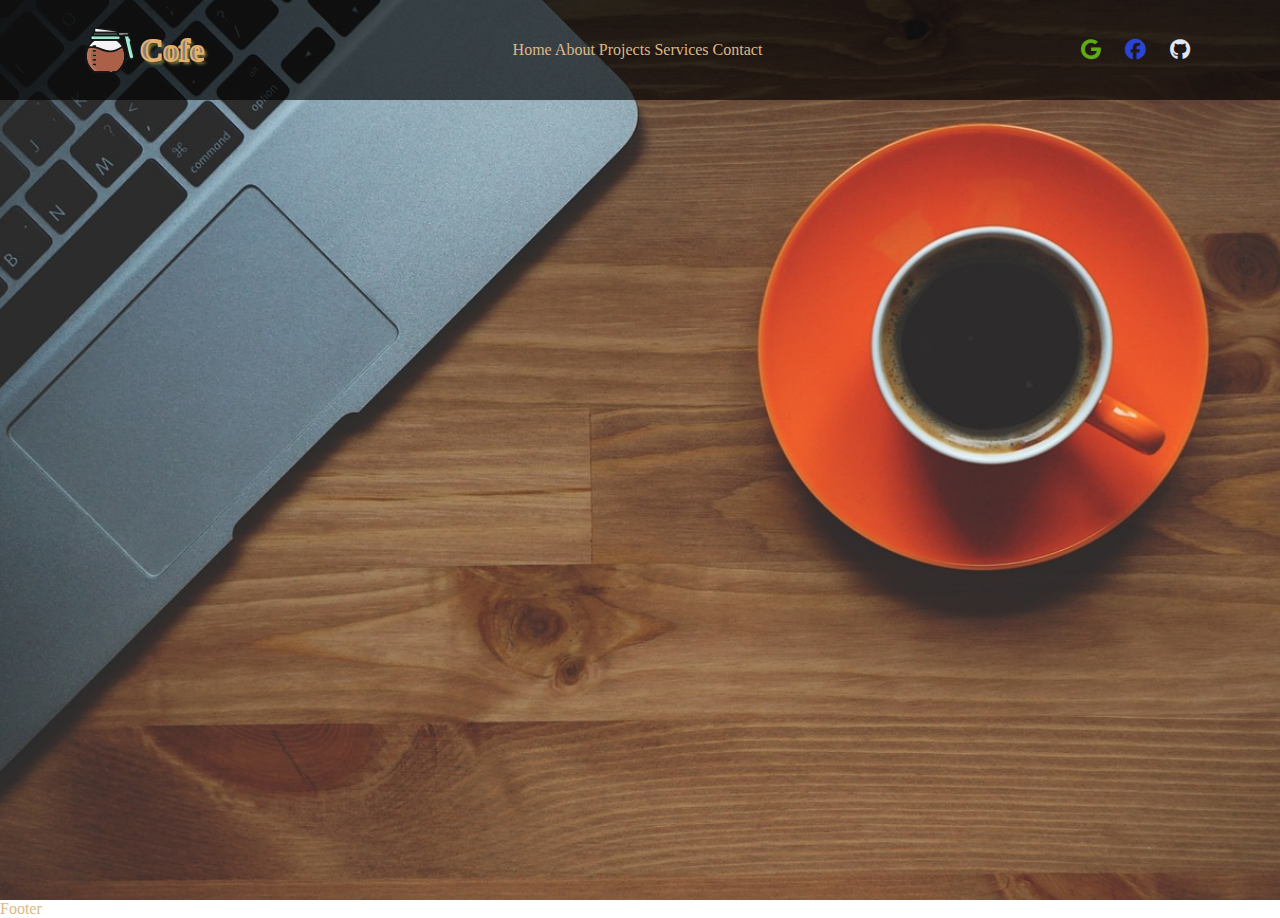
==== index.html @ fd7daa6b "crate navbar" ====
<!DOCTYPE html>
<html lang="en">

<head>
    <meta charset="UTF-8">
    <meta name="viewport" content="width=device-width, initial-scale=1.0">
    <title>Cofe</title>
    <link rel="shortcut icon" href="./img/favicon.ico" type="image/x-icon">
    <link rel="stylesheet" href="https://cdnjs.cloudflare.com/ajax/libs/font-awesome/6.5.1/css/all.min.css">
    <link rel="stylesheet" href="css/main.css">
</head>

<body>
    <header>
        <nav>
            <a href="" class="logo">
                <img src="./img/logo.svg" alt="logo" width="60">
                <span>Cofe</span>
            </a>
            <ul class="nav-links">
                <a href="">Home</a>
                <a href="">About</a>
                <a href="">Projects</a>
                <a href="">Services</a>
                <a href="">Contact</a>
            </ul>
            <ul class="social-links">
                <a href=""><i class="fa-brands fa-google fa-spin" style="color: #5eac11;"></i></a>
                <a href=""><i class="fa-brands fa-facebook fa-beat-fade" style="color: #2a44d4;"></i></a>
                <a href=""><i class="fa-brands fa-github fa-beat-fade" style="color: #e2e5f6;"></i></a>
            </ul>
        </nav>
        <div class="banner"></div>
    </header>
    <main>
        <section></section>
        <section></section>
        <section></section>
        <section></section>
    </main>
    <footer>
        <p>Footer</p>
    </footer>
    <script src="js/app.js"></script>
</body>

</html>
---- css/main.css ----
@import url("https://fonts.googleapis.com/css2?family=Lora&family=Nunito&display=swap");

* {
  min-width: 0;
  margin: 0;
  padding: 0;
  list-style: none;
  text-decoration: none;
  font-size: inherit;
  color: burlywood;
}
*,
*::before,
*::after {
  box-sizing: border-box;
}
img,
svg,
video {
  display: block;
  height: auto;
  max-width: 100%;
}
body {
  min-height: 100dvh;
}
h1,
h2,
h3,
h4,
h5,
h6 {
  text-wrap: balance;
}
p {
  text-wrap: pretty;
}
header {
  width: 100%;
  min-height: 100vh;
  background-image: url("../img/cup-of-coffee-1280537_1280.jpg");
  background-size: cover;
  background-position: 50% 30%;
}
nav {
  width: 100%;
  height: 100px;
  background: #000000a4;
  display: flex;
  align-items: center;
  justify-content: space-between;
  padding: 0 80px;
}
.logo {
  display: flex;
  align-items: center;
}
.logo span {
  color: grey;
  font-size: 2rem;
  font-weight: bold;
  text-shadow: 3px 3px 3px #898941;
  -webkit-text-stroke: 2px #e7af6e;
  transition: 0.5s;
}
.logo span:hover {
  text-shadow: 0 0 20px rgb(245, 245, 237);
}
.social-links i {
  margin: 0 10px;
  font-size: 1.3rem;
}
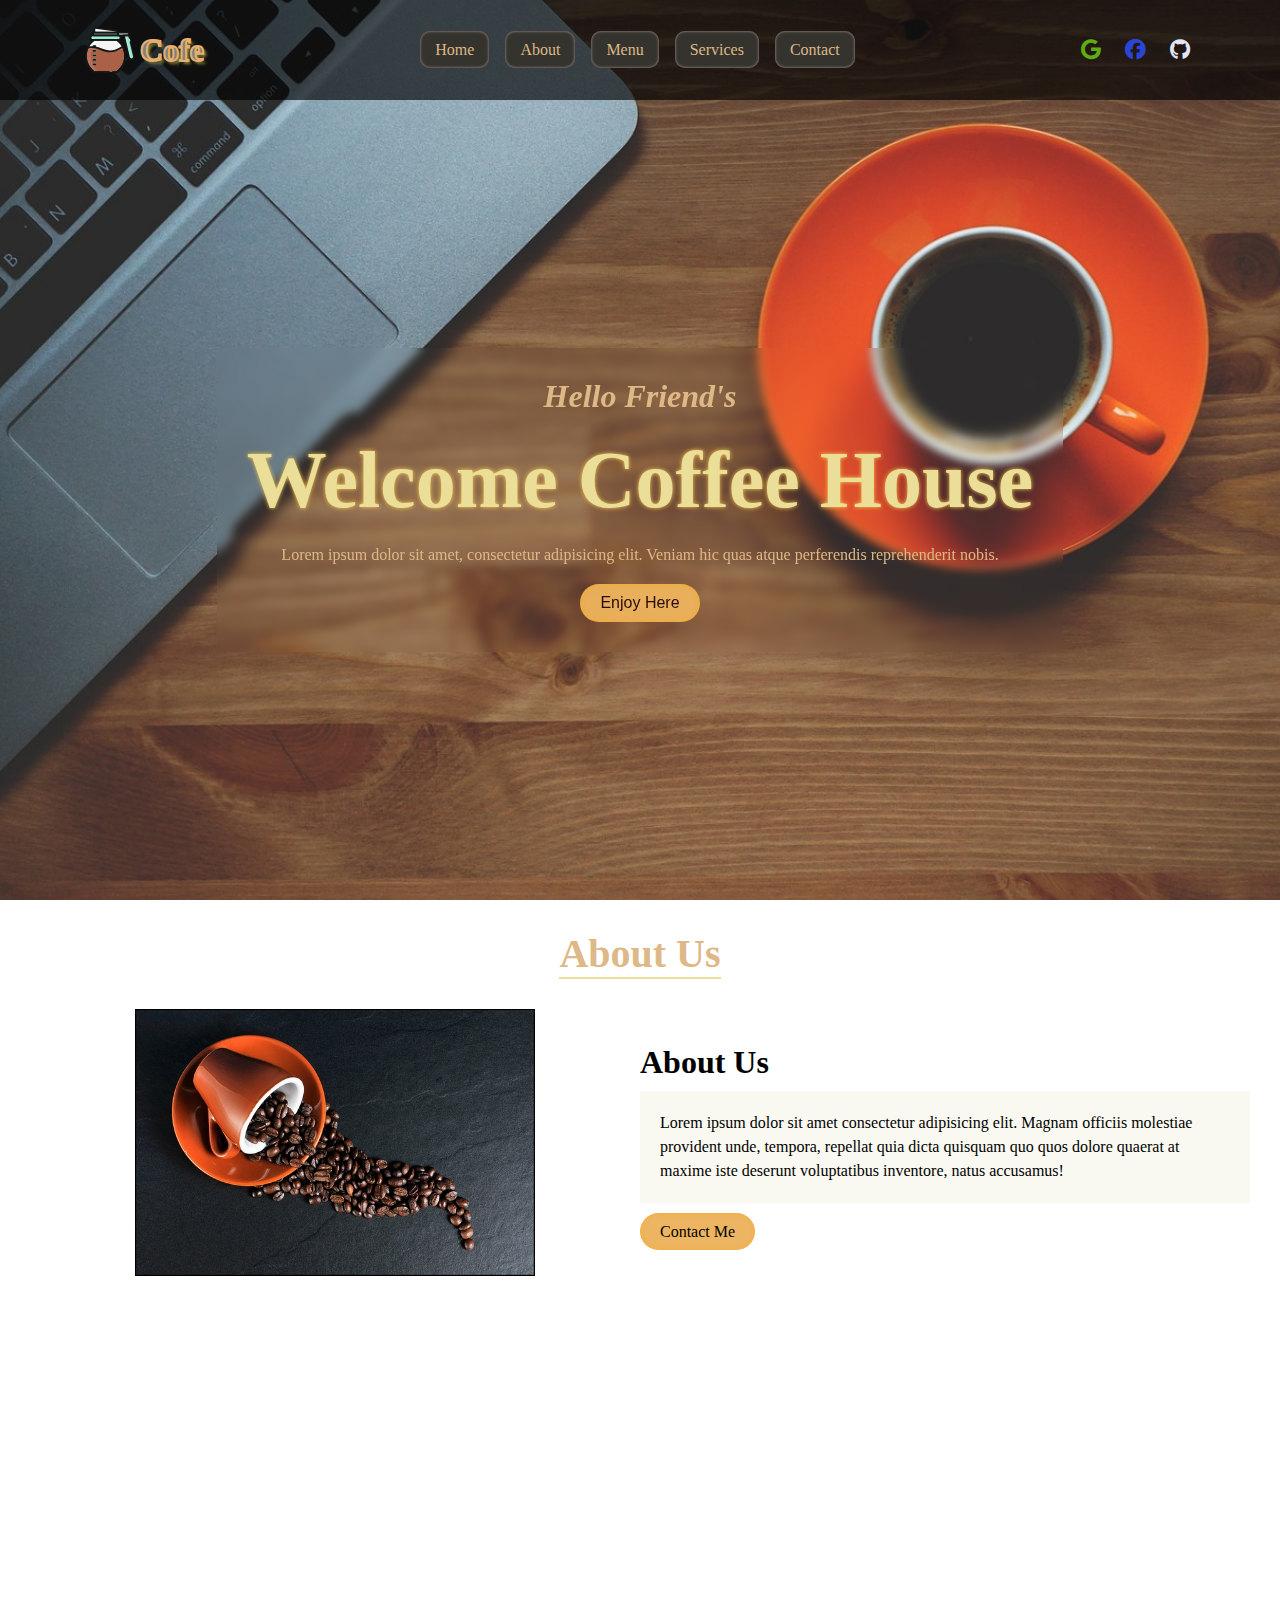
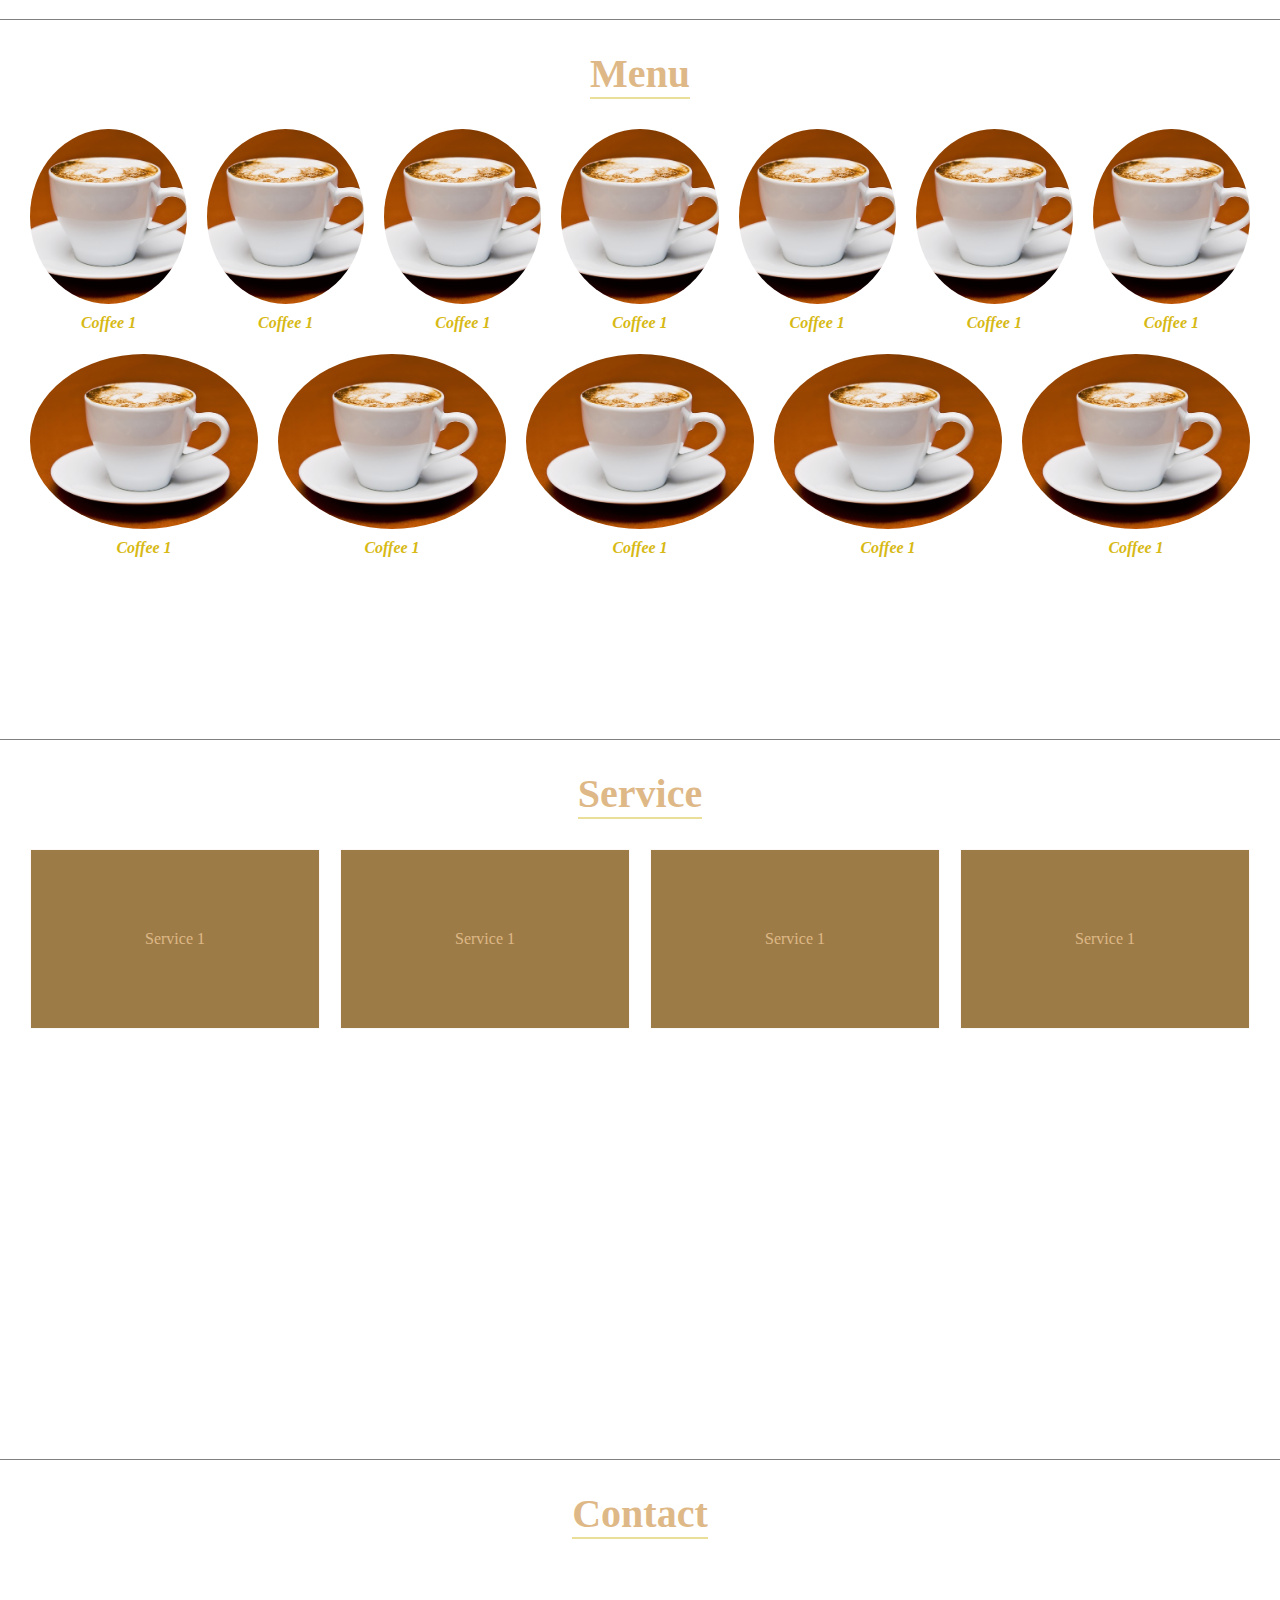
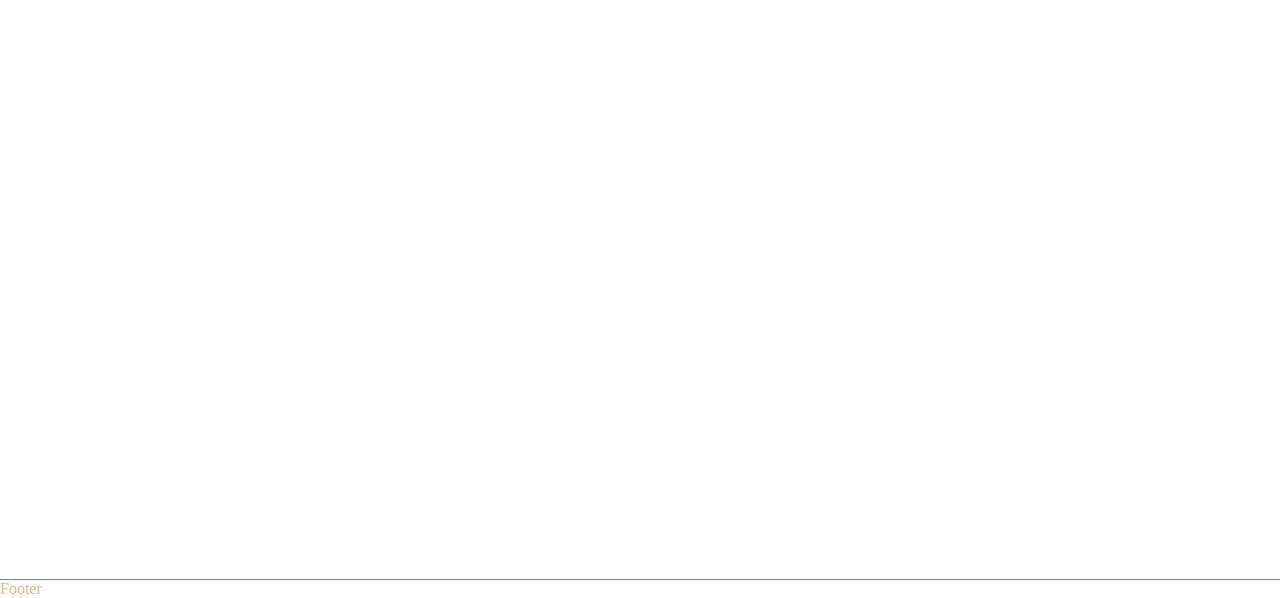
==== commit ea788726: "service done" ====
--- a/index.html
+++ b/index.html
@@ -19,24 +19,142 @@
             </a>
             <ul class="nav-links">
                 <a href="">Home</a>
-                <a href="">About</a>
-                <a href="">Projects</a>
-                <a href="">Services</a>
-                <a href="">Contact</a>
+                <a href="#about">About</a>
+                <a href="#product">Menu</a>
+                <a href="#service">Services</a>
+                <a href="#contact">Contact</a>
             </ul>
+            <i class="fa-solid fa-bars" id="bars"></i>
             <ul class="social-links">
                 <a href=""><i class="fa-brands fa-google fa-spin" style="color: #5eac11;"></i></a>
                 <a href=""><i class="fa-brands fa-facebook fa-beat-fade" style="color: #2a44d4;"></i></a>
                 <a href=""><i class="fa-brands fa-github fa-beat-fade" style="color: #e2e5f6;"></i></a>
             </ul>
         </nav>
-        <div class="banner"></div>
+        <div class="banner">
+            <div class="banner-card">
+                <h3>Hello Friend's</h3>
+                <h1>Welcome Coffee House</h1>
+                <p>Lorem ipsum dolor sit amet, consectetur adipisicing elit. Veniam hic quas atque perferendis
+                    reprehenderit
+                    nobis.</p>
+                <button class="btn">Enjoy Here</button>
+            </div>
+        </div>
     </header>
     <main>
-        <section></section>
-        <section></section>
-        <section></section>
-        <section></section>
+        <section id="about">
+            <h3 class="section-title">About Us</h3>
+            <div class="about-row">
+                <div class="about-img">
+                    <img src="./img/coffee-171653_640.jpg" width="400" alt="">
+                </div>
+                <div class="about-text">
+                    <div class="text-group">
+                        <h3>About Us</h3>
+                        <p>Lorem ipsum dolor sit amet consectetur adipisicing elit. Magnam officiis molestiae provident
+                            unde, tempora, repellat quia dicta quisquam quo quos dolore quaerat at maxime iste deserunt
+                            voluptatibus inventore, natus accusamus!</p>
+                        <a href="" class="btn">Contact Me</a>
+                    </div>
+                </div>
+            </div>
+        </section>
+        <section id="menu">
+            <h3 class="section-title">Menu</h3>
+            <div class="menu-row">
+                <div class="menu-card">
+                    <img src="./img/cappuccino-756490_640.jpg" width="100" alt="">
+                    <h5>Coffee 1</h5>
+                </div>
+                <div class="menu-card">
+                    <img src="./img/cappuccino-756490_640.jpg" width="100" alt="">
+                    <h5>Coffee 1</h5>
+                </div>
+                <div class="menu-card">
+                    <img src="./img/cappuccino-756490_640.jpg" width="100" alt="">
+                    <h5>Coffee 1</h5>
+                </div>
+                <div class="menu-card">
+                    <img src="./img/cappuccino-756490_640.jpg" width="100" alt="">
+                    <h5>Coffee 1</h5>
+                </div>
+                <div class="menu-card">
+                    <img src="./img/cappuccino-756490_640.jpg" width="100" alt="">
+                    <h5>Coffee 1</h5>
+                </div>
+                <div class="menu-card">
+                    <img src="./img/cappuccino-756490_640.jpg" width="100" alt="">
+                    <h5>Coffee 1</h5>
+                </div>
+                <div class="menu-card">
+                    <img src="./img/cappuccino-756490_640.jpg" width="100" alt="">
+                    <h5>Coffee 1</h5>
+                </div>
+                <div class="menu-card">
+                    <img src="./img/cappuccino-756490_640.jpg" width="100" alt="">
+                    <h5>Coffee 1</h5>
+                </div>
+                <div class="menu-card">
+                    <img src="./img/cappuccino-756490_640.jpg" width="100" alt="">
+                    <h5>Coffee 1</h5>
+                </div>
+                <div class="menu-card">
+                    <img src="./img/cappuccino-756490_640.jpg" width="100" alt="">
+                    <h5>Coffee 1</h5>
+                </div>
+                <div class="menu-card">
+                    <img src="./img/cappuccino-756490_640.jpg" width="100" alt="">
+                    <h5>Coffee 1</h5>
+                </div>
+                <div class="menu-card">
+                    <img src="./img/cappuccino-756490_640.jpg" width="100" alt="">
+                    <h5>Coffee 1</h5>
+                </div>
+
+
+            </div>
+        </section>
+        <section id="service">
+            <h3 class="section-title">Service</h3>
+            <div class="service-row">
+                <div class="service-card">
+                    <div class="service-img">
+                        <img src="./img//coffee-171653_640.jpg" width="200" alt="">
+                    </div>
+                    <div class="service-info">
+                        <div>Service 1</div>
+                    </div>
+                </div>
+                <div class="service-card">
+                    <div class="service-img">
+                        <img src="./img/coffee-2589754_1280.jpg" width="200" alt="">
+                    </div>
+                    <div class="service-info">
+                        <div>Service 1</div>
+                    </div>
+                </div>
+                <div class="service-card">
+                    <div class="service-img">
+                        <img src="./img/coffee-2608864_640.jpg" width="200" alt="">
+                    </div>
+                    <div class="service-info">
+                        <div>Service 1</div>
+                    </div>
+                </div>
+                <div class="service-card">
+                    <div class="service-img">
+                        <img src="./img/coffee-2306471_640.jpg" width="200" alt="">
+                    </div>
+                    <div class="service-info">
+                        <div>Service 1</div>
+                    </div>
+                </div>
+            </div>
+        </section>
+        <section id="contact">
+            <h3 class="section-title">Contact</h3>
+        </section>
     </main>
     <footer>
         <p>Footer</p>
--- a/css/main.css
+++ b/css/main.css
@@ -70,3 +70,235 @@
   margin: 0 10px;
   font-size: 1.3rem;
 }
+.nav-links a {
+  background: #34332d;
+  padding: 10px 15px;
+  margin: 0 6px;
+  border-radius: 10px;
+  box-shadow: inset 0 0 3px #b69b9b;
+  transition: 0.5s;
+}
+.nav-links a:hover {
+  box-shadow: 0 0 5px 2px gold;
+}
+#bars {
+  background: #d7b915;
+  padding: 5px 7px;
+  font-size: 1.3rem;
+  border-radius: 5px;
+  cursor: pointer;
+  display: none;
+  color: #2c1818;
+}
+/* navbar end */
+/* banner start */
+.banner {
+  display: flex;
+  justify-content: center;
+  align-items: center;
+  /* background: #000; */
+  min-height: calc(100vh - 100px);
+}
+.banner-card {
+  backdrop-filter: blur(4px);
+  /* background: pink; */
+  text-align: center;
+  padding: 30px;
+}
+.banner-card h1 {
+  font-size: 5rem;
+  color: #eade99;
+  text-shadow: 0 0 4px #f9c84c;
+  margin: 20px 0;
+}
+.banner-card h3 {
+  font-size: 2rem;
+  font-style: italic;
+}
+.banner-card p {
+  margin-bottom: 20px;
+}
+.btn {
+  padding: 10px 20px;
+  border-radius: 20px;
+  border: none;
+  background: #ecb25bf6;
+  color: #270b0b;
+  box-shadow: inset 0 0 4px 1px #ffa6004e;
+  cursor: pointer;
+}
+/* header end */
+/* section start */
+section {
+  width: 100%;
+  min-height: 80vh;
+  border-bottom: 1px solid grey;
+  padding: 30px;
+  background-attachment: fixed;
+  background-size: cover;
+  background-position: center;
+}
+.section-title {
+  text-align: center;
+  font-size: 2.5rem;
+  border-bottom: 2px solid #eade99;
+  width: fit-content;
+  margin: auto;
+  margin-bottom: 30px;
+}
+#about {
+  background-image: url("../img/about.jpg");
+}
+#menu {
+  background-image: url("../img/people-2588594_1280.jpg");
+}
+#service {
+  background-image: url("../img/tee-1740871_640.jpg");
+}
+#contact {
+  background-image: url("../img/cup-of-coffee-1280537_1280.jpg");
+}
+
+.about-row {
+  display: flex;
+}
+.about-img,.about-text {
+  flex: 1;
+  display: flex;
+  justify-content: center;
+  align-items: center;
+}
+
+.about-text * {
+  color: #000;
+}
+.about-text h3{
+  font-size: 2rem;
+  margin-bottom: 10px;
+}
+.about-text p {
+  line-height: 1.5em;
+  margin-bottom: 20px;
+  background: #f0ecd657;
+  padding: 20px;
+}
+
+.menu-row {
+  display: flex;
+  flex-wrap: wrap;
+  gap: 50px 20px;
+  padding-bottom: 30px;
+}
+.menu-card {
+  flex: 1;
+  flex-basis: 150px;
+  /* flex: 1 1 10rem; */
+  height: 175px;
+  /* border: 1px solid lightblue; */
+
+}
+.menu-card img {
+  width: 100%;
+  height: 100%;
+  border-radius: 50%;
+  object-fit: cover;
+  object-position: center;
+}
+.menu-card  h5 {
+  text-align: center;
+  text-transform: capitalize;
+  font-style: italic;
+  margin-top: 10px;
+  color: #d7b915;
+}
+
+/* service */
+.service-row{
+  display: flex;
+  flex-wrap: wrap;
+  gap: 20px;
+}
+.service-card {
+  flex: 1 1 17rem;
+  height: 180px;
+  border: 1px solid #fdf8f8;
+  position: relative;
+  overflow: hidden;
+}
+.service-img,.service-info {
+  position: absolute;
+  width: 100%;
+  height: 100%;
+}
+.service-info {
+  background: #8f672bde;
+  display: flex;
+  justify-content: center;
+  align-items: center;
+}
+.service-img img {
+  width: 100%;
+  height: 100%;
+  object-fit: cover;
+  transform: translateY(-100%);
+  /* transform: scale(0);
+  transform-origin: top right; */
+  transition: 0.6s;
+}
+.service-card:hover img{
+  /* transform: scale(1); */
+  transform: translate(0);
+}
+.service-card:hover .service-info{
+  opacity: 0.4;
+}
+/**************************************************media-query**********************************************************************************************************************/
+
+@media (max-width: 630px) {
+  body {
+    position: relative;
+    overflow-x: hidden;
+  }
+  nav {
+    padding: 0 30px;
+  }
+  .social-links {
+    display: none;
+  }
+  .nav-links {
+    position: absolute;
+    top: 100px;
+    left: 0;
+    right: 0;
+    background: #322e23;
+    padding: 20px 100px;
+    padding-top: 40px;
+    transform: translateX(140%);
+    transition: 1s;
+    opacity: 0;
+    z-index: 100000;
+    /* display: none; */
+  }
+  .show {
+    opacity: 1;
+    transform: translate(0%);
+    /* display: block; */
+  }
+  .nav-links a {
+    display: block;
+    margin-bottom: 20px;
+    text-align: center;
+  }
+  #bars {
+    display: block;
+  }
+  .about-row{
+    flex-direction: column;
+  }
+  .about-text {
+    text-align: center;
+  }
+  .menu-card {
+    flex: 1 1 12rem;
+  height: 200px;}
+}
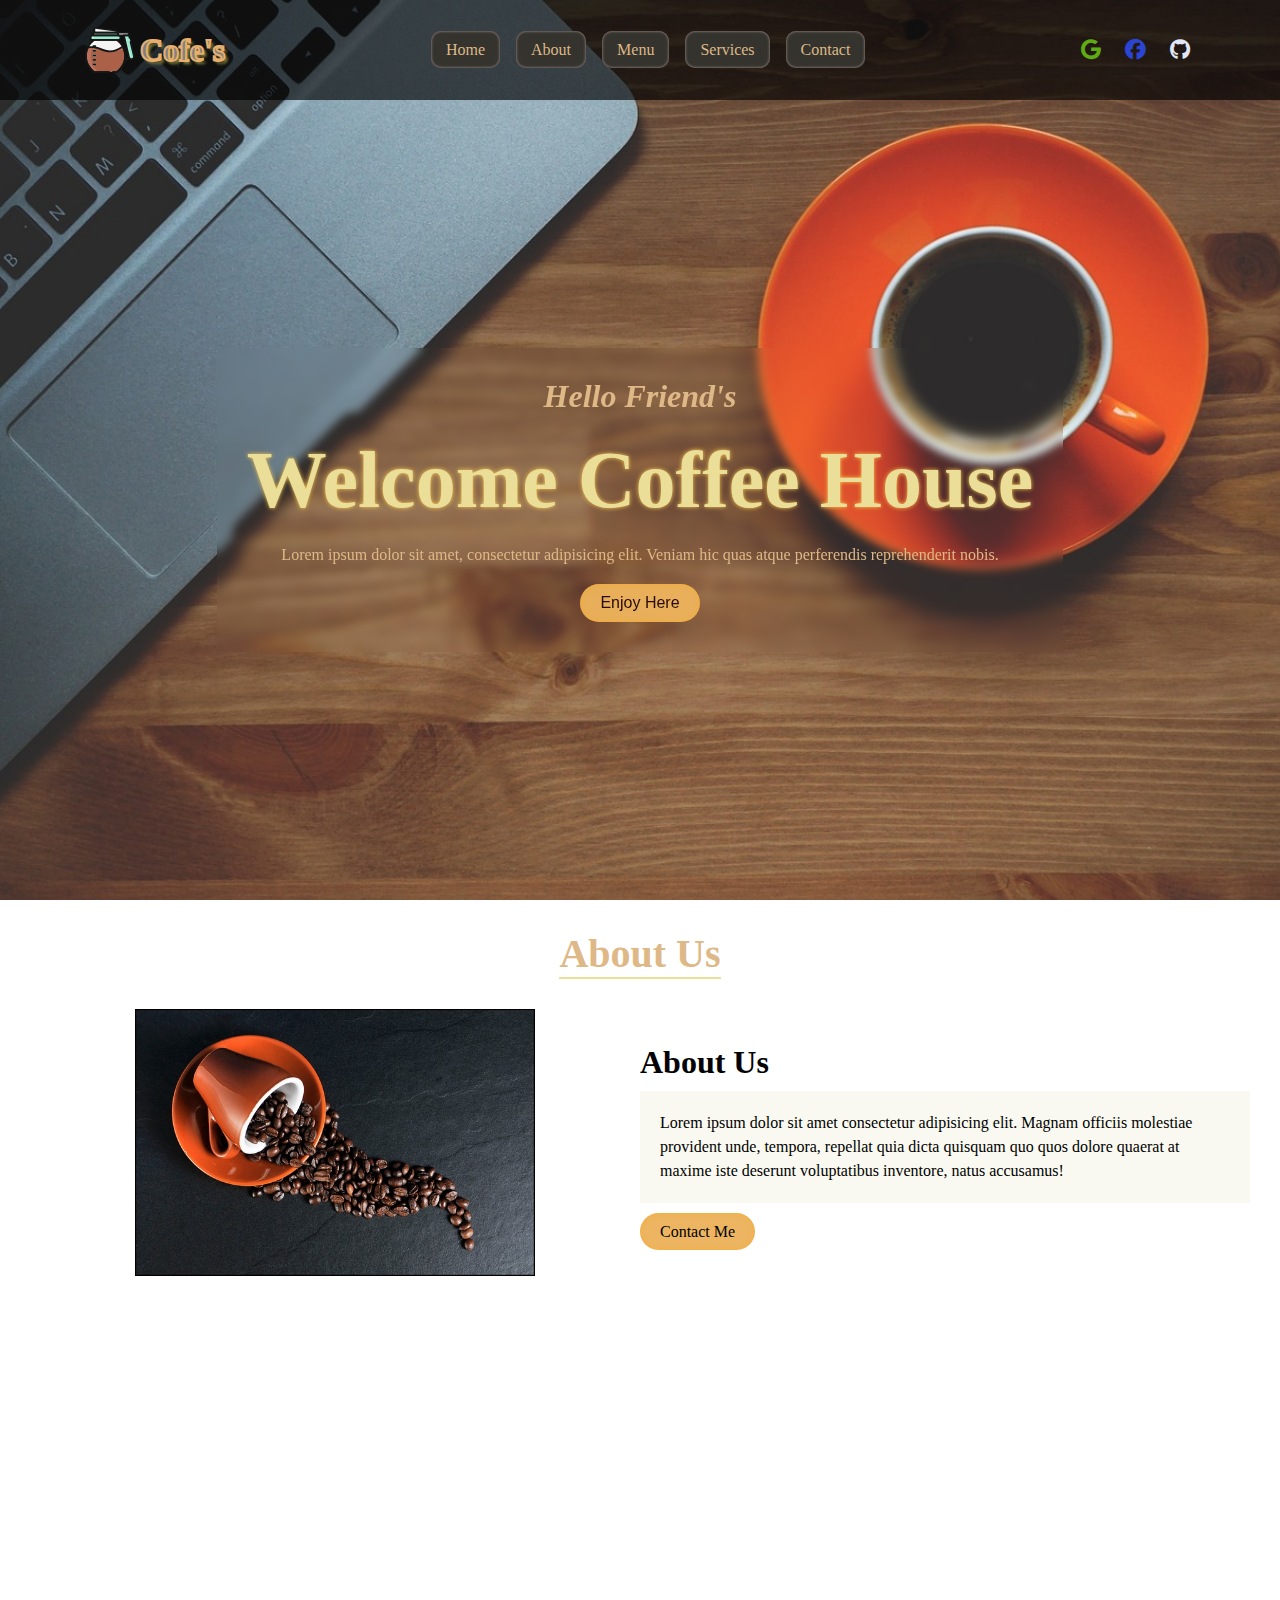
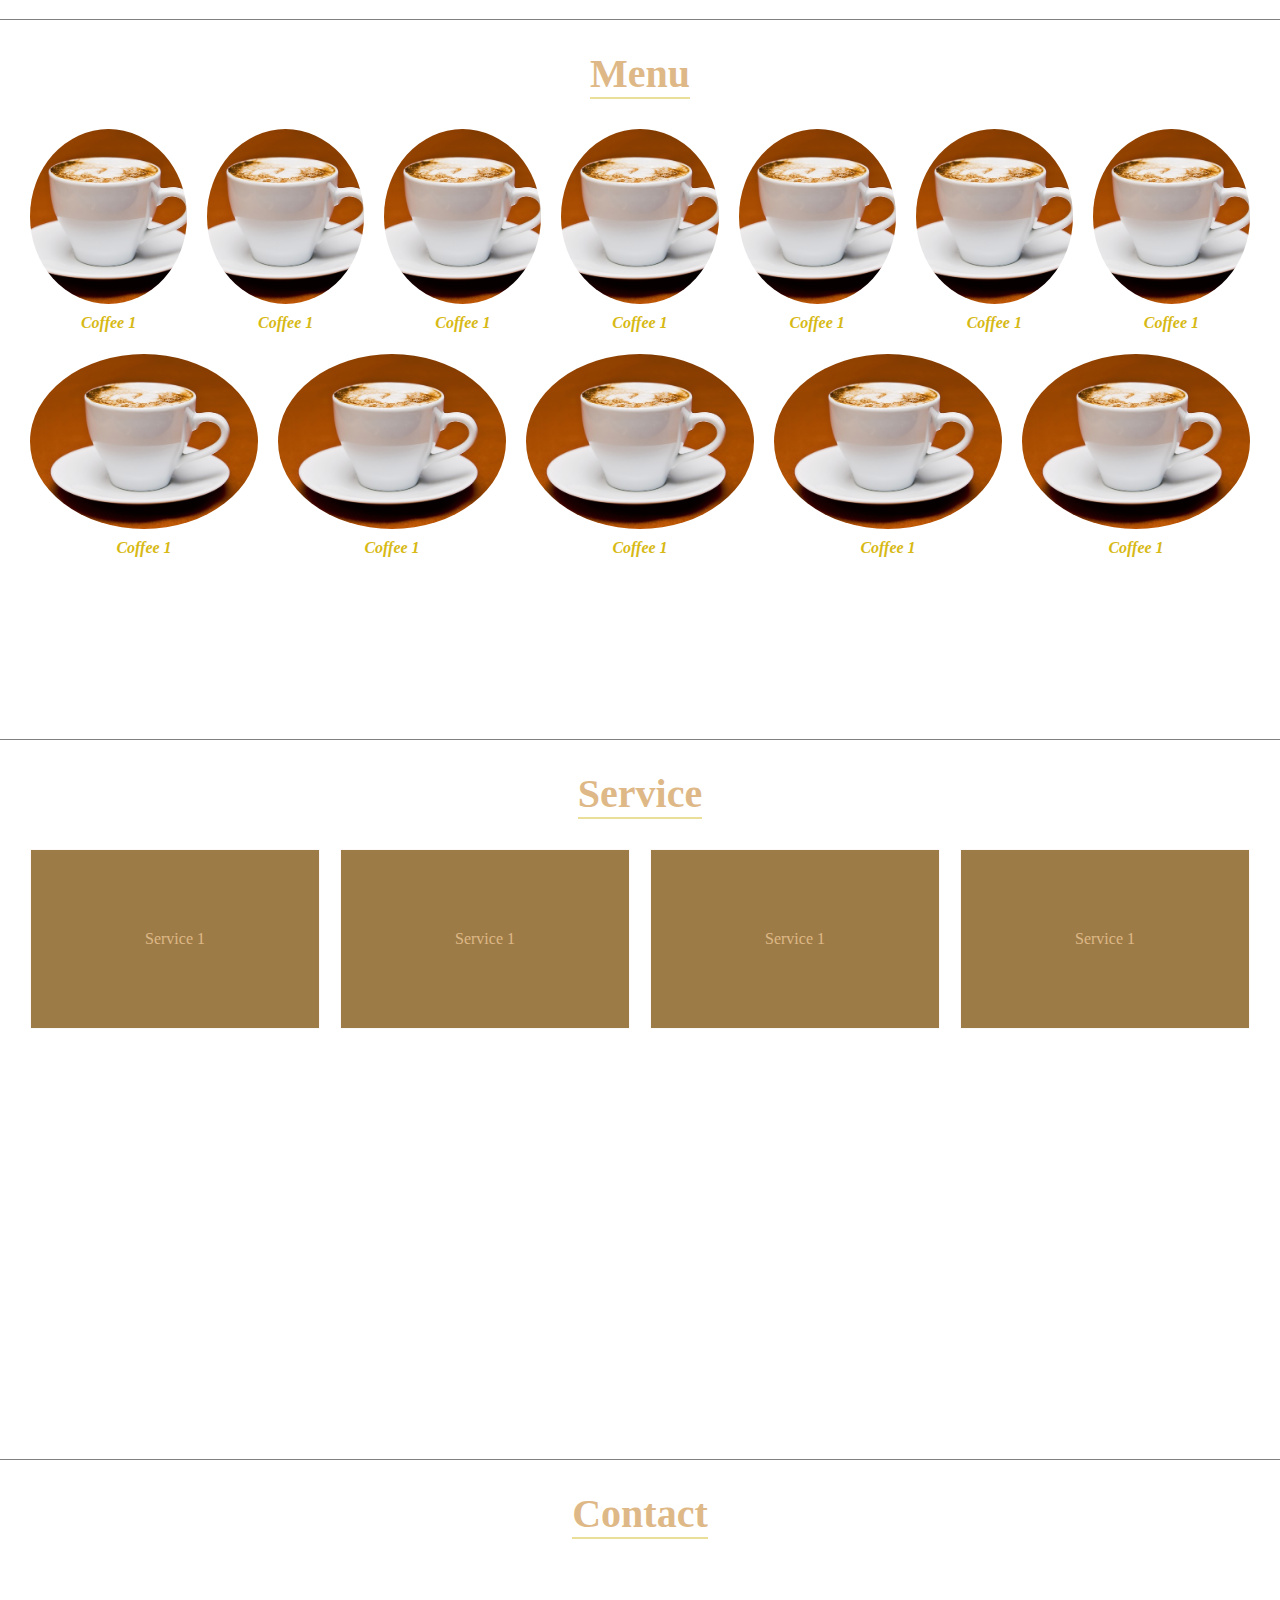
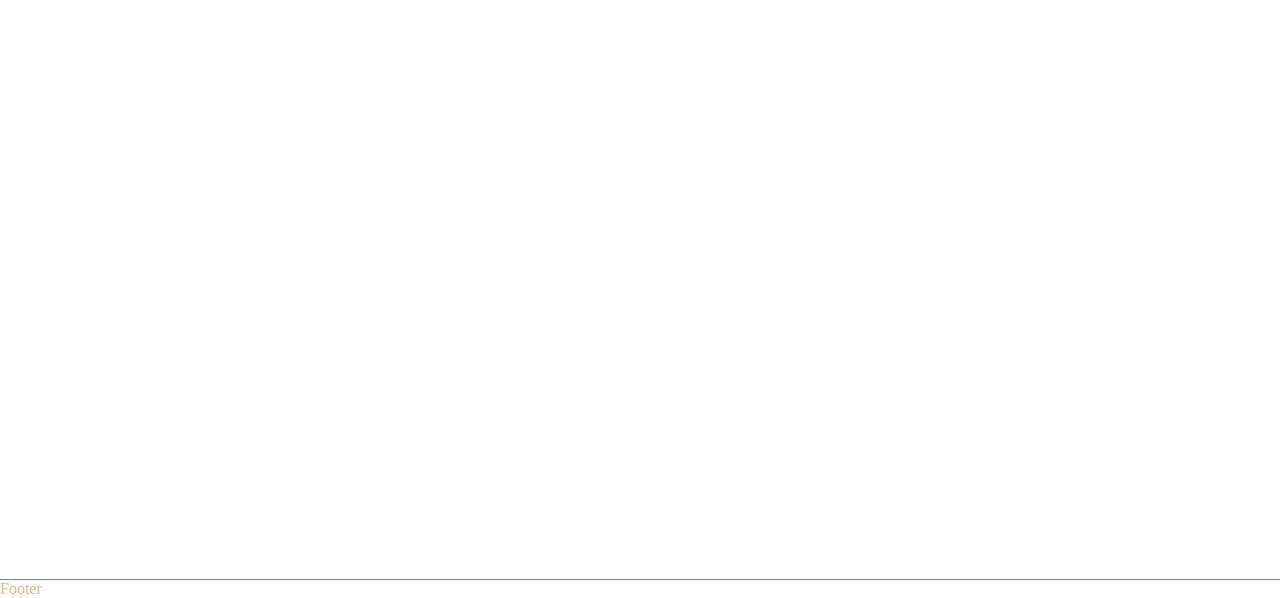
==== commit a81fdaab: "service done" ====
--- a/index.html
+++ b/index.html
@@ -15,7 +15,7 @@
         <nav>
             <a href="" class="logo">
                 <img src="./img/logo.svg" alt="logo" width="60">
-                <span>Cofe</span>
+                <span>Cofe's</span>
             </a>
             <ul class="nav-links">
                 <a href="">Home</a>
